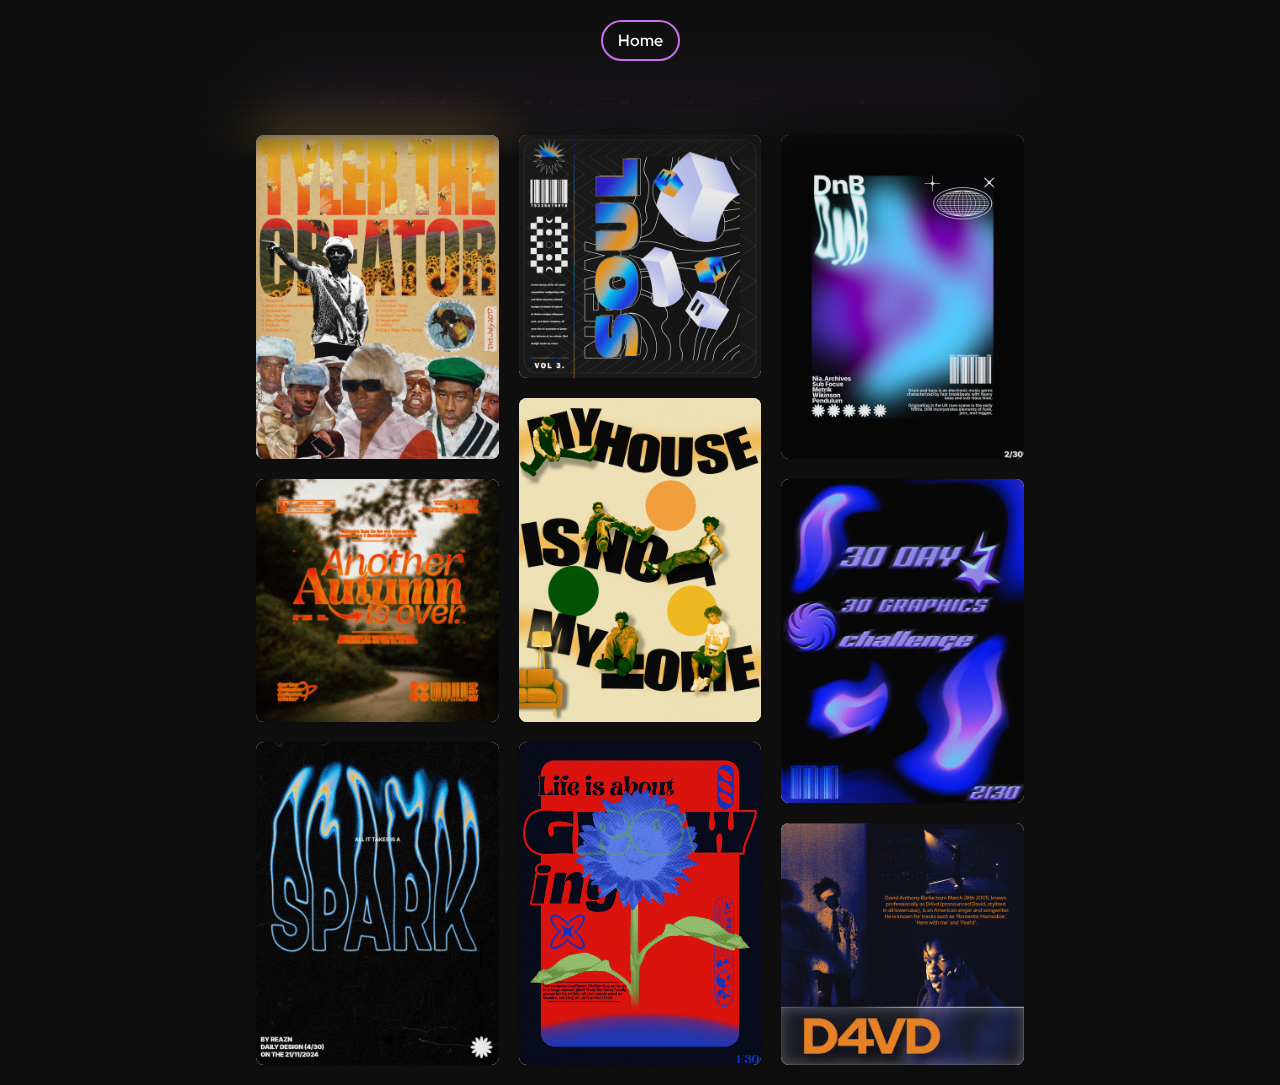
==== Subpages/graphics-design.html @ b3f24124 "initial commit" ====
<!DOCTYPE html>
<html lang="en">
<head>
    <meta charset="UTF-8">
    <meta name="viewport" content="width=device-width, initial-scale=1.0">
    <title>Document</title>
    <link rel="stylesheet" href="../styles.css" />
</head>
<body>
    <header class="header-blur"></header>
    <header>
      <nav>
        <ul>
          <li><a href="../index.html">Home</a></li>
        </ul>
      </nav>    
    </header>

    <div class="gd-container">
        <div class="gd-header">
            <p class="gd-subtitle">In 2024 I've dipped my feet into graphic design mainly, here are some things I've made so far.</p>
        </div>

        <div class="gd-grid">
            <div class="gd-poster-item">
                <img src="/assets/gd/tyler1.png" alt="Poster 1">
            </div>
            <div class="gd-poster-item square">
                <img src="/assets/gd/autumnIsOver.png" alt="Poster 2">
            </div>
            <div class="gd-poster-item">
                <img src="/assets/gd/4of30.png" alt="Poster 3">
            </div>
            <div class="gd-poster-item square">
                <img src="/assets/gd/practice1.png" alt="Poster 4">
            </div>
            <div class="gd-poster-item">
                <img src="/assets/gd/d4vd2.png" alt="Poster 5">
            </div>
            <div class="gd-poster-item">
                <img src="/assets/gd/1of30v2.png" alt="Poster 6">
            </div>
            <div class="gd-poster-item">
                <img src="/assets/gd/3of30.png" alt="Poster 7">
            </div>
            <div class="gd-poster-item">
                <img src="/assets/gd/2of30.png" alt="Poster 8">
            </div>
            <div class="gd-poster-item square">
                <img src="/assets/gd/d4vd1.png" alt="Poster 9">
            </div>
        </div>
    </div>
</body>
</html>
---- styles.css ----
@font-face {
  font-family: "RedHatSemiBold";
  src: url(/assets/fonts/RedHatDisplay-SemiBold.ttf);
}

@font-face {
  font-family: "RedHatLight";
  src: url(/assets/fonts/RedHatDisplay-Light.ttf);
}

body,
html {
  margin: 0;
  padding: 0;
  min-height: 100%;
  font-family: Arial, sans-serif;
  font-size: 10px;
  position: relative;
  overflow-x: hidden;
  background-color: #0f0f0f;
  display: flex;
  flex-direction: column;
}

main {
  flex: 1 0 auto;
}

.header-blur {
  position: fixed;
  top: 0;
  left: 0;
  right: 0;
  height: 120px;
  backdrop-filter: blur(30px);
  -webkit-backdrop-filter: blur(30px);
  background: rgba(15, 15, 15, 0.5);
  mask-image: linear-gradient(
    to bottom,
    rgb(0, 0, 0) 0%,
    rgb(0, 0, 0) 60%,
    transparent 100%
  );
  -webkit-mask-image: linear-gradient(
    to bottom,
    rgb(0, 0, 0) 0%,
    rgb(0, 0, 0) 60%,
    transparent 100%
  );
  z-index: 999;
}

header {
  position: fixed;
  top: 0;
  left: 0;
  width: 100%;
  padding: 20px 0;
  z-index: 1000;
  background: none;
}

.header-container {
  max-width: 1200px;
  margin: 0 auto;
  padding: 0 25px;
}

header nav {
  display: flex;
  justify-content: center;
  width: 100%;
}

header nav ul {
  list-style: none;
  margin: 0;
  padding: 0;
  display: flex;
  gap: 40px;
  background: none;
  flex-wrap: wrap;
  justify-content: center;
}

header nav ul li {
  background-color: rgba(10, 10, 10, 0);
  border: 2.5px solid rgb(203, 110, 240);
  border-radius: 305px;
  padding: 8px 15px;
  position: relative;
  overflow: hidden;
  cursor: pointer;
  transition: background-color 0.3s ease;
}

header nav ul li::before {
  content: "";
  position: absolute;
  top: 0;
  left: -200%;
  width: 200%;
  height: 100%;
  background: linear-gradient(
    120deg,
    transparent,
    rgba(203, 110, 240, 0.74),
    transparent
  );
  transition: left 0.5s;
  z-index: 1;
}

header nav ul li:hover::before {
  left: 100%;
}

header nav ul li:hover {
  background-color: rgba(26, 26, 26, 0.603);
  backdrop-filter: blur(10px);
  -webkit-backdrop-filter: blur(10px);
  box-shadow: 0 0 15px 5px rgba(203, 110, 240, 0.3);
}

header nav ul li a {
  color: white;
  text-decoration: none;
  font-family: "RedHatSemiBold";
  font-size: 1.6em;
  transition: color 0.3s ease;
  position: relative;
  white-space: nowrap;
  z-index: 2;
}

/* Follower and Overlay */
#follower {
  position: fixed;
  width: 400px;
  height: 400px;
  background: linear-gradient(to right, rgb(144, 0, 255), rgb(79, 216, 240));
  border-radius: 50%;
  pointer-events: none;
  z-index: 5;
  backdrop-filter: blur(120px);
  -webkit-backdrop-filter: blur(120px);
  transition: transform 0.15s ease-out, scale 0.2s ease-out,
    visibility 0.1s ease-out;
}

#overlay {
  position: fixed;
  top: 0;
  left: 0;
  width: 100%;
  height: 100%;
  background: rgba(0, 0, 0, 0.26);
  backdrop-filter: blur(120px);
  -webkit-backdrop-filter: blur(120px);
  z-index: 10;
  pointer-events: none;
  transition: transform 0.25s ease-out;
}

/* Button Styles */
.independent-button {
  position: fixed;
  top: 46%;
  left: 75%;
  transform: translateX(-50%);
  width: 200px;
  height: 80px;
  padding: 10px 20px;
  background-color: rgba(10, 10, 10, 0);
  color: white;
  border: 2.5px solid rgb(203, 110, 240);
  border-radius: 305px;
  font-size: 2em;
  cursor: pointer;
  z-index: 900;
  transition: background-color 0.3s ease;
  font-family: "RedHatSemiBold";
  overflow: hidden;
  position: relative;
  /* Added styles for <a> tag */
  text-decoration: none;
  display: flex;
  align-items: center;
  justify-content: center;
  text-align: center;
}

.independent-button::before {
  content: "";
  position: absolute;
  top: 0;
  left: -200%;
  width: 200%;
  height: 100%;
  background: linear-gradient(
    120deg,
    transparent,
    rgba(203, 110, 240, 0.74),
    transparent
  );
  transition: left 0.5s;
  z-index: 1;
}

.independent-button:hover::before {
  left: 100%;
}

.independent-button:hover {
  backdrop-filter: blur(10px);
  -webkit-backdrop-filter: blur(10px);
  box-shadow: 0 0 45px 5px rgba(203, 110, 240, 0.3);
}

/* Section Styles */
.section {
  position: relative;
  display: flex;
  align-items: flex-start;
  justify-content: flex-start;
  height: 100vh;
  overflow: hidden;
  margin: 0;
}

.section .background {
  position: absolute;
  top: 0;
  left: 0;
  width: 100%;
  height: 100%;
  z-index: 0;
}

/* Section 1 */
.section-1 .content {
  position: absolute;
  top: 43%;
  z-index: 10;
  color: white;
  font-size: 2em;
  padding-left: 10%;
  box-sizing: border-box;
  line-height: 3em;
}

.section-1 .background {
  background-color: #0f0f0f;
}

.section-1 .headline {
  font-family: Arial, Helvetica, sans-serif;
  color: rgb(203, 110, 240);
}

.section-1 .description {
  margin-top: 5px;
  font-family: "RedHatLight";
  font-weight: lighter;
}

.section-1 .replacement {
  border-right: 0.05em solid;
  animation: caratteri 1s steps(1) infinite;
  margin-left: 0.2em;
  font-size: 1em;
  font-family: Helvetica, sans-serif;
  font-weight: 600;
}

/* Section 2 */
.section-2 {
  line-height: 1.3em;
  height: 650px;
}

.section-2 .content {
  position: relative;
  top: 17%;
  z-index: 10;
  color: white;
  font-size: 2em;
  padding-left: 10%;
  box-sizing: border-box;
  line-height: 1.5em;
}

.section-2 .background {
  background: rgba(26, 26, 26, 0.603);
  backdrop-filter: blur(10px);
  -webkit-backdrop-filter: blur(10px);
  height: 650px;
  z-index: 10;
}

/* About Button */
/* About Button */
.about-container {
  display: flex;
  justify-content: flex-start;
  align-items: flex-start;
  /* Changed from center to allow more vertical freedom */
  width: 100%;
  max-width: 1400px;
  position: relative;
  margin-right: 400px;
}

.about-text {
  flex: 0 1 auto;
  margin-right: 300px;
  position: relative;
  /* Added position relative */
}

/* About Button */
.about-button {
  background-color: rgba(10, 10, 10, 0);
  border: 2px solid rgb(203, 110, 240);
  border-radius: 305px;
  padding: 12px 35px;
  position: relative;
  overflow: hidden;
  cursor: pointer;
  transition: background-color 0.3s ease;
  display: inline-block;
  transform: scale(0.8);
  margin-top: -40px;
  margin-left: -5%;
  z-index: 2;
}

/* Rest of the styles remain the same */
.about-button::before {
  content: "";
  position: absolute;
  top: 0;
  left: -200%;
  width: 200%;
  height: 100%;
  background: linear-gradient(
    120deg,
    transparent,
    rgba(203, 110, 240, 0.74),
    transparent
  );
  transition: left 0.5s;
  z-index: 1;
}

.about-button:hover::before {
  left: 100%;
}

.about-button:hover {
  background-color: rgba(26, 26, 26, 0.603);
  backdrop-filter: blur(10px);
  -webkit-backdrop-filter: blur(10px);
  box-shadow: 0 0 15px 5px rgba(203, 110, 240, 0.3);
}

.about-button a {
  color: white;
  text-decoration: none;
  font-family: "RedHatSemiBold";
  font-size: 1.2em;
  transition: color 0.3s ease;
  position: relative;
  white-space: nowrap;
  z-index: 2;
}

/* portfolio */
.section-3 .background {
  background-color: #0f0f0f;
}
.section-3 {
  line-height: 1.3em;
  height: 850px; /* Reduced from 100vh to match section 2 and 4 */
}

.section-3 .content {
  position: relative;
  z-index: 10;
  color: white;
  font-size: 2em;
  padding-left: 10%;
  box-sizing: border-box;
  line-height: 1.5em;
  margin-top: 10%;
  z-index: 999;
}

/* contact me*/

.section-4 {
  line-height: 1.3em;
  height: 650px;
}

.section-4 .content {
  position: relative;
  top: 17%;
  z-index: 10;
  color: white;
  font-size: 2em;
  padding-left: 10%;
  box-sizing: border-box;
  line-height: 1.5em;
}

.section-4 .background {
  background: rgba(26, 26, 26, 0.603);
  backdrop-filter: blur(10px);
  -webkit-backdrop-filter: blur(10px);
  height: 650px;
  z-index: 10;
}

/* Discord Status Styles */
.discord-card {
  position: relative;
  width: 400px;
  height: 120px;
  margin-top: 10px;
  overflow: hidden;
  border-radius: 35px;
  border: 2px solid rgba(203, 110, 240, 1);
  box-shadow: inset 0 0 15px 5px rgba(203, 110, 240, 0.3);
  z-index: 20;
}

/* Background GIF */
.discord-card::before {
  content: "";
  position: absolute;
  top: 0;
  left: 0;
  right: 0;
  bottom: 0;
  background-size: cover;
  background-position: center;
  z-index: 1;
  animation: smoothLoop 20s linear infinite;
}

.card-content {
  position: relative;
  background: rgba(20, 20, 20, 0.7);
  backdrop-filter: blur(5px);
  -webkit-backdrop-filter: blur(10px);
  padding: 16px;
  z-index: 2;
}

.profile-content {
  display: flex;
  justify-content: space-between;
  align-items: flex-start;
  gap: 12px;
}

.left-content {
  display: flex;
  gap: 8px;
}

.avatar-wrapper {
  position: relative;
}

.avatar {
  width: 90px;
  height: auto;
  border-radius: 50%;
}

.status-indicator {
  position: absolute;
  bottom: 10px;
  right: 3px;
  width: 20px;
  height: 20px;
  border-radius: 50%;
}

/* Status Colors */
.status-online {
  background-color: #43b581;
}

.status-idle {
  background-color: #faa61a;
}

.status-dnd {
  background-color: #43b581;
}

.status-offline {
  background-color: #747f8d;
}

.user-info {
  display: flex;
  flex-direction: column;
  margin-right: -6px; /* Adjust this value to increase/decrease space */
}

.username {
  font-family: system-ui, -apple-system, BlinkMacSystemFont, "Segoe UI", Roboto,
    Oxygen, Ubuntu, Cantarell, "Open Sans", "Helvetica Neue", sans-serif;
  color: #fff;
  font-size: 24px;
  letter-spacing: 0.02em;
  text-transform: capitalize;
  font-weight: 670;
}

/* Activity Status */
.activity-status {
  font-size: 13px;
  color: #949ba4;
  margin-top: 4px;
  line-height: 1.3;
}

.listening-text {
  font-weight: 600;
  color: #b9bbbe;
}
.spotify-album-art {
  width: 90px;
  height: auto;
  border-radius: 18px;
}

.status-emoji {
  width: 30px; /* Made slightly larger */
  height: auto;
  margin-bottom: 4px; /* Add space between emoji and text */
  display: block; /* Makes it stack vertically */
}

.status-container {
  display: flex;
  flex-direction: column;
  align-items: center;
  text-align: center;
  margin-top: 4px;
}
/* About Container */
.about-container {
  display: flex;
  justify-content: flex-start;
  align-items: center;
  width: 100%;
  max-width: 1400px;
  position: relative;
  margin-right: 400px;
}

.about-text {
  flex: 0 1 auto;
  margin-right: 300px;
}

/* Tag Cloud */
.tagcloud {
  width: 400px;
  height: 400px;
  position: absolute;
  /* right: -200px; */
  right: -25%;
  transform-style: preserve-3d;
  margin-bottom: 3%;
}

.tagcloud--item {
  position: absolute;
  top: 50%;
  left: 50%;
  transform-origin: 50% 50%;
  will-change: transform;
}

.tagcloud img {
  width: 50px;
  height: 50px;
  object-fit: contain;
}

.tagcloud img.sql-icon {
  width: 75px;
  height: 75px;
}

/* Utilities */
.headline {
  font-size: 3em;
  margin: 0;
}

.description {
  font-size: 3em;
  text-transform: uppercase;
  display: flex;
  align-items: center;
}

/* Hide scrollbar */
::-webkit-scrollbar {
  display: none;
}

/* Animations */
@keyframes caratteri {
  50% {
    border-color: transparent;
  }
}

/* Media Queries */
@media (max-width: 768px) {
  header nav ul {
    gap: 20px;
    padding: 0 15px;
  }

  header nav ul li {
    padding: 6px 12px;
  }

  header nav ul li a {
    font-size: 1.4em;
  }

  .info-grid {
    grid-template-columns: 1fr;
  }

  .more-info-content {
    width: 90%;
    padding: 0 15px;
  }
}

/* Updated Footer Styles */
footer {
  background: rgba(26, 26, 26, 0.603);
  backdrop-filter: blur(10px);
  -webkit-backdrop-filter: blur(10px);
  padding: 40px 0 20px 0;
  position: absolute; /* Changed to absolute */
  z-index: 999;
  width: 100%; /* Ensure full width */
  bottom: 0; /* Stick to bottom */
  left: 0; /* Align to left */
}

.footer-content {
  display: flex;
  width: 100%;
  margin-top: 0; /* Remove negative margin */
  margin-bottom: 8px;
  opacity: 1;
}

.footer-left-container {
  width: 50%;
  display: flex;
  justify-content: flex-end;
  /* Align logo to the right */
  padding-right: 20px;
  /* Add some space between containers */
}

.footer-right-container {
  width: 50%;
  display: flex;
  justify-content: flex-start;
  /* Align links to the left */
  padding-left: 10px;
  /* Add some space between containers */
}

.footer-logo {
  width: 90px;
  height: auto;
  opacity: 1;
  transition: all 0.3s ease;
}

.footer-logo:hover {
  opacity: 0.5 !important;
}

.social-links {
  display: flex;
  gap: 30px;
  font-weight: bolder;
  font-size: 1.3em;
}

.social-links a {
  color: rgb(203, 110, 240);
  text-decoration: none;
  font-family: "RedHatLight";
  font-size: 1.4em;
  transition: opacity 0.3s ease;
}

.social-links a:hover {
  opacity: 0.5;
}

.footer-copyright {
  text-align: center;
  color: rgb(203, 110, 240);
  font-family: "RedHatLight";
  font-size: 1.2em;
  padding-top: 10px;
  border-top: 1px solid rgba(203, 110, 240, 0.2);
}

/* Update mobile styles */
@media (max-width: 768px) {
  .footer-content {
    flex-direction: column;
    align-items: center;
  }

  .footer-left-container,
  .footer-right-container {
    width: 100%;
    justify-content: center;
    padding: 10px 0;
  }

  .social-links {
    justify-content: center;
  }
}

/* Empty Section Styles */
.section-5 {
  height: 350px;
  width: 100%;
  position: relative;
}

.section-5 .background {
  position: absolute;
  top: 0;
  left: 0;
  width: 100%;
  height: 100%;
  z-index: 100;
}

/* Ensure container divs don't restrict width */
#section5 {
  width: 100%;
  max-width: none;
}

.cursor-dot {
  width: 5px;
  height: 5px;
  background-color: white;
  position: fixed;
  border-radius: 50%;
  pointer-events: none;
  transition: transform 0.1s, opacity 0.3s ease-out, scale 0.3s ease-out;
  z-index: 9999;
  opacity: 0;
  scale: 0;
}

.cursor-outline {
  width: 30px;
  height: 30px;
  border: 2px solid rgb(203, 110, 240);
  position: fixed;
  border-radius: 50%;
  pointer-events: none;
  transition: all 0.3s ease-out;
  z-index: 9998;
  opacity: 0;
  scale: 0;
}

.cursor-hover .cursor-dot {
  opacity: 1;
  scale: 1;
}

.cursor-hover .cursor-outline {
  opacity: 1;
  scale: 1;
}

.cursor-hover #follower,
.cursor-hover #overlay {
  opacity: 0;
}

a,
button,
.about-button,
header nav ul li,
.independent-button,
footer,
.discord-card {
  cursor: none;
}

#follower.shrinking {
  scale: 0.1;
}

.cursor-dot,
.cursor-outline {
  transition: transform 0.1s, opacity 0.3s ease-out, scale 0.3s ease-out;
}

.scroll-marker {
  position: absolute;
  width: 0;
  height: 0;
  opacity: 0;
  visibility: hidden;
}

#marker-section1 {
  top: 0;
}

#marker-section2 {
  top: 800px;
}

#marker-section3 {
  top: 1500px;
}

#marker-section4 {
  top: 2350px;
}

/* Animated underline styles */
.contact-link {
  position: relative;
  overflow: hidden;
  padding: 3px 8px;
  border-radius: 305px;
  background-color: rgba(10, 10, 10, 0);
  color: inherit;
  text-decoration: none;
  transition: background-color 0.3s ease;
}

/* Animated underline */
.contact-link::after {
  content: "";
  position: absolute;
  left: 8px;
  bottom: 2px;
  width: calc(100% - 16px);
  height: 2px;
  background: rgb(203, 110, 240);
  transform-origin: left;
  transform: scaleX(0);
}

/* Animate in */
.contact-link.line-in::after {
  animation: lineIn 0.6s forwards;
}

/* Animate out */
.contact-link.line-out::after {
  animation: lineOut 0.6s forwards;
}

/* Line animations */
@keyframes lineIn {
  from {
    transform: scaleX(0);
  }
  to {
    transform: scaleX(1);
  }
}

@keyframes lineOut {
  from {
    transform: scaleX(1);
  }
  to {
    transform: scaleX(0);
  }
}

/* Keep existing hover effects */
.contact-link::before {
  content: "";
  position: absolute;
  top: 0;
  left: -200%;
  width: 200%;
  height: 100%;
  transition: left 0.5s;
  z-index: 1;
}

.contact-link:hover::before {
  left: 100%;
}

/* f-Portfolio */

/* Update content alignment in section 3 */
.section-3 .content {
  position: relative;
  z-index: 10;
  color: white;
  font-size: 2em;
  padding-left: 10%;
  box-sizing: border-box;
  line-height: 1.5em;
  margin-top: 10%;
  z-index: 999;
}

/* Portfolio Navigation */
.portfolio-nav {
  display: flex;
  flex-direction: column;
  gap: 25px;
  margin: 40px 0;
  padding-left: 0; /* Remove left padding */
  align-items: flex-start; /* Align items to start */
}

.portfolio-link {
  position: relative;
  color: white;
  font-family: "RedHatLight";
  font-size: 1.2em;
  cursor: none;
  width: fit-content;
  padding: 5px 0; /* Add padding top/bottom only */
}

/* Animated underline */
.portfolio-link::after {
  content: "";
  position: absolute;
  left: 0; /* Align to the left edge */
  bottom: 2px;
  width: 100%; /* Full width */
  height: 2px;
  background: rgb(203, 110, 240);
  transform-origin: left;
  transform: scaleX(0);
  transition: transform 0.3s ease;
}

.portfolio-link:hover::after {
  transform: scaleX(1);
}

/* Active state */
.portfolio-link.active {
  color: rgb(203, 110, 240);
}

.portfolio-link.active::after {
  transform: scaleX(1);
}
/* Portfolio Sections */
.portfolio-sections {
  margin-top: 40px;
  padding: 0 5%;
}

.portfolio-section {
  display: none;
  opacity: 0;
  transition: opacity 0.3s ease;
}

.portfolio-section.active {
  display: block;
  opacity: 1;
}

/* SUBPAGES */
/* SUBPAGES */
/* SUBPAGES */
/* SUBPAGES */
/* SUBPAGES */

/* 
    graphics
    graphics
    graphics 
*/

.gd-container {
    width: 60%;
    margin: 0 auto;
    margin-top: 3%;
}

.gd-header {
    text-align: center;
    margin-bottom: 3rem;
}


.gd-subtitle {
    margin-top: 6%;
    color: rgb(203, 110, 240);
    font-size: 1.8rem;
}

.gd-grid {
    /* Remove display: grid and related properties */
    column-count: 3;
    column-gap: 2rem;
}

.gd-poster-item {
    position: relative;
    background-color: #fff;
    border-radius: 8px;
    overflow: hidden;
    box-shadow: 0 4px 6px rgba(0, 0, 0, 0.1);
    transition: transform 0.3s ease;
    margin-bottom: 2rem; /* Add space between items vertically */
    break-inside: avoid; /* Prevents items from breaking across columns */
    display: block; /* Ensures proper column flow */
}

.gd-poster-item:not(.square) {
    aspect-ratio: 18/24;
}

.gd-poster-item.square {
    aspect-ratio: 1/1;
}

.gd-poster-item:hover {
    transform: translateY(-5px);
}

.gd-poster-item img {
    width: 100%;
    height: 100%; /* Changed from auto to 100% */
    object-fit: cover;
    display: block;
}

/* Responsive design */
@media (max-width: 1200px) {
    .gd-container {
        width: 80%;
    }
}

@media (max-width: 768px) {
    .gd-grid {
        column-count: 2;
    }
}

@media (max-width: 480px) {
    .gd-grid {
        column-count: 1;
    }
    .gd-container {
        width: 90%;
    }
}



/*
  Photography
  Photography
  Photography
*/


.ph-container {
  width: 60%;
  margin: 0 auto;
  margin-top: 3%;
}

.ph-header {
  text-align: center;
  margin-bottom: 3rem;
}

.ph-subtitle {
  margin-top: 6%;
  color: rgb(203, 110, 240);
  font-size: 1.8rem;
}

.ph-grid {
  column-count: 2;
  column-gap: 2rem;
}

.ph-poster-item {
  position: relative;
  background-color: #fff;
  border-radius: 8px;
  overflow: hidden;
  box-shadow: 0 4px 6px rgba(0, 0, 0, 0.1);
  transition: transform 0.3s ease;
  margin-bottom: 2rem;
  break-inside: avoid;
  display: block;
}

.ph-poster-item.vertical {
  aspect-ratio: 2/3;
}

.ph-poster-item.horizontal {
  aspect-ratio: 3/2;
}

.ph-poster-item:hover {
  transform: translateY(-5px);
}

.ph-poster-item img {
  width: 100%;
  height: 100%;
  object-fit: cover;
  display: block;
}

/* Responsive design */
@media (max-width: 1200px) {
  .ph-container {
      width: 80%;
  }
}

@media (max-width: 768px) {
  .ph-grid {
      column-count: 1;
  }
}

@media (max-width: 480px) {
  .ph-container {
      width: 90%;
  }
}
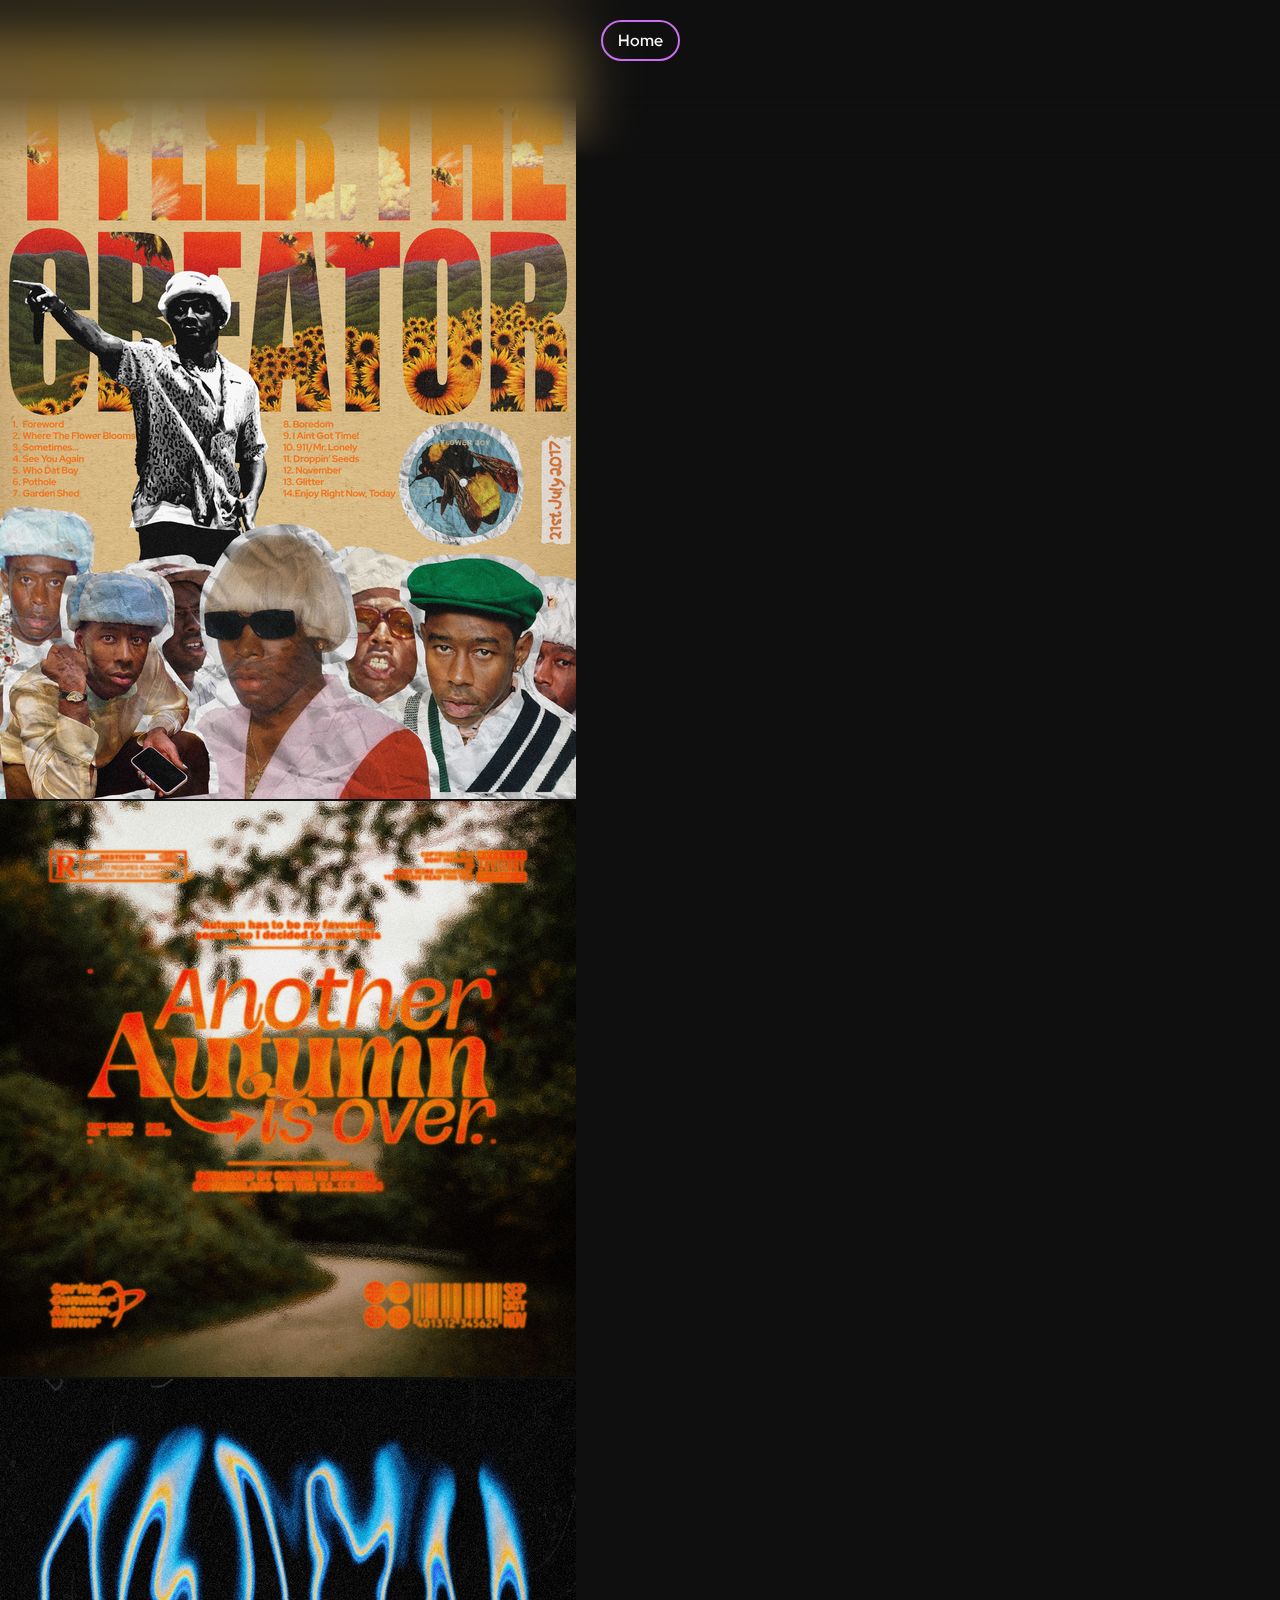
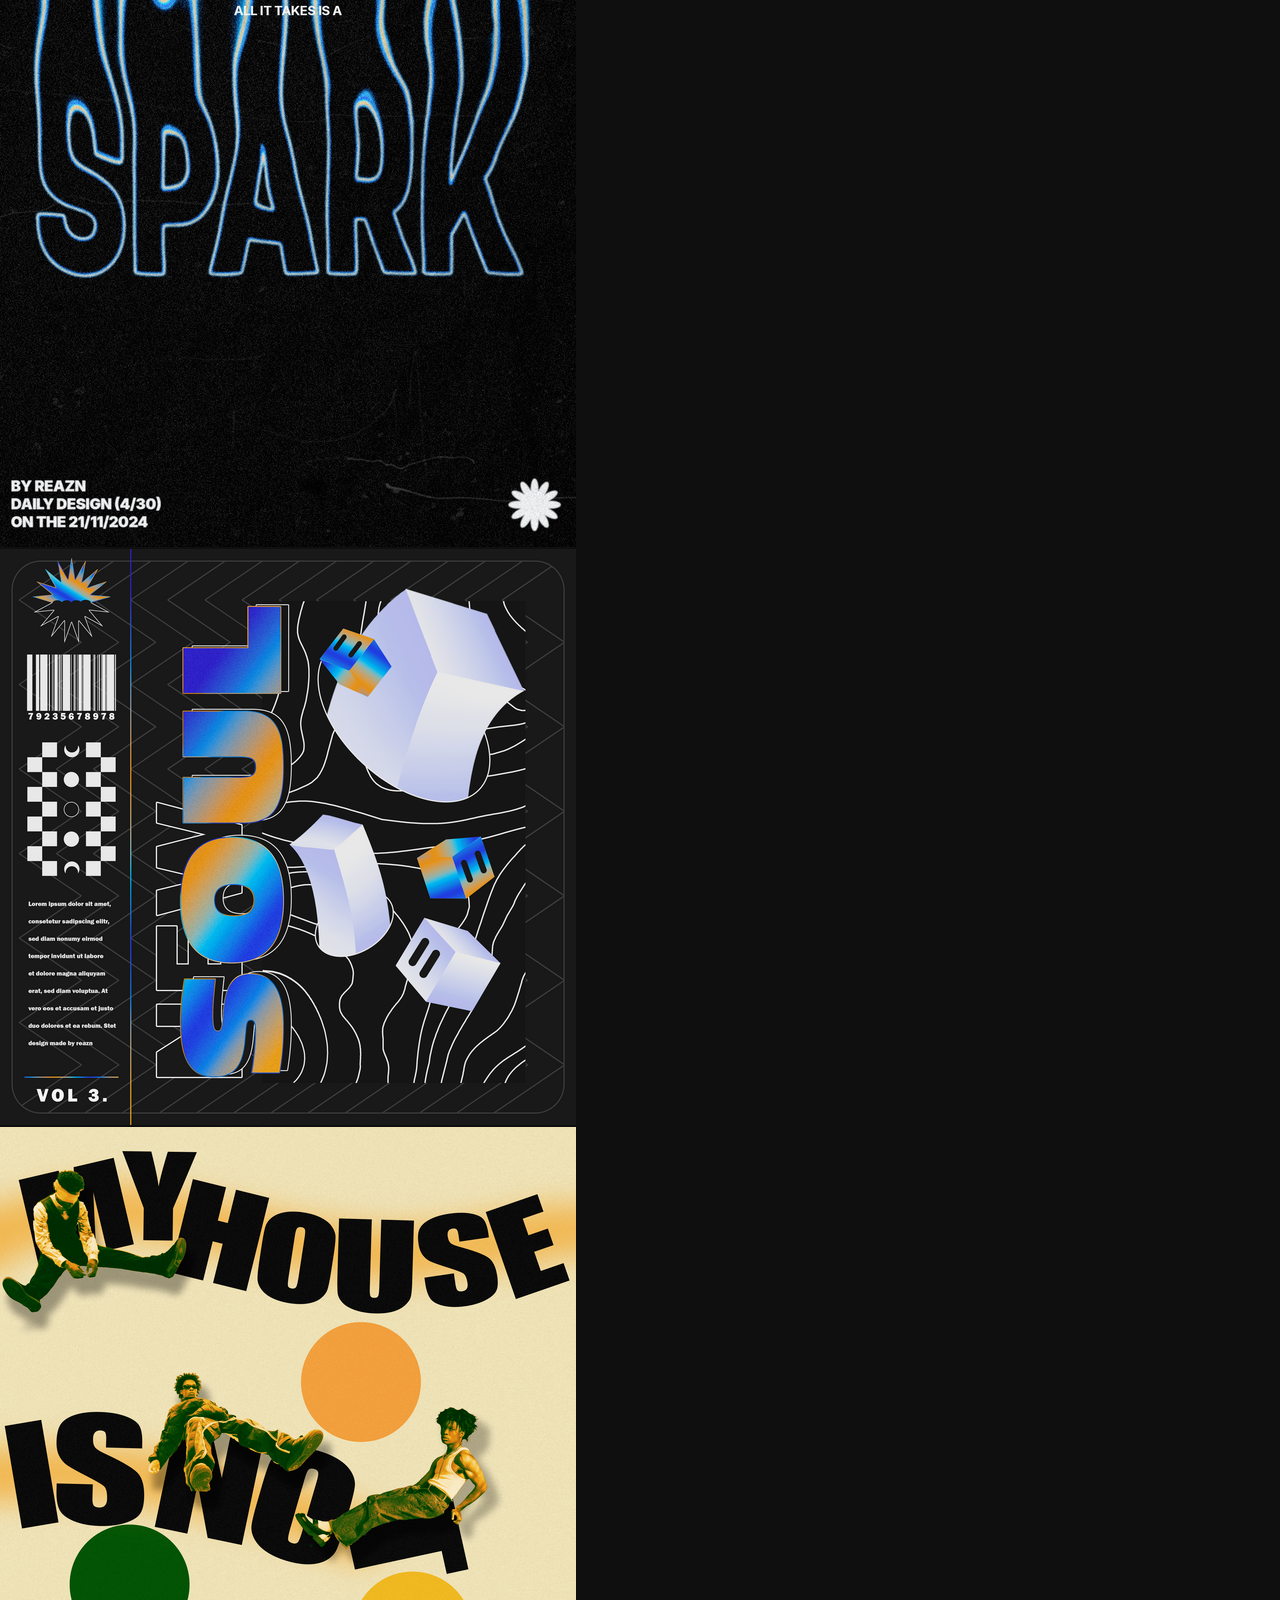
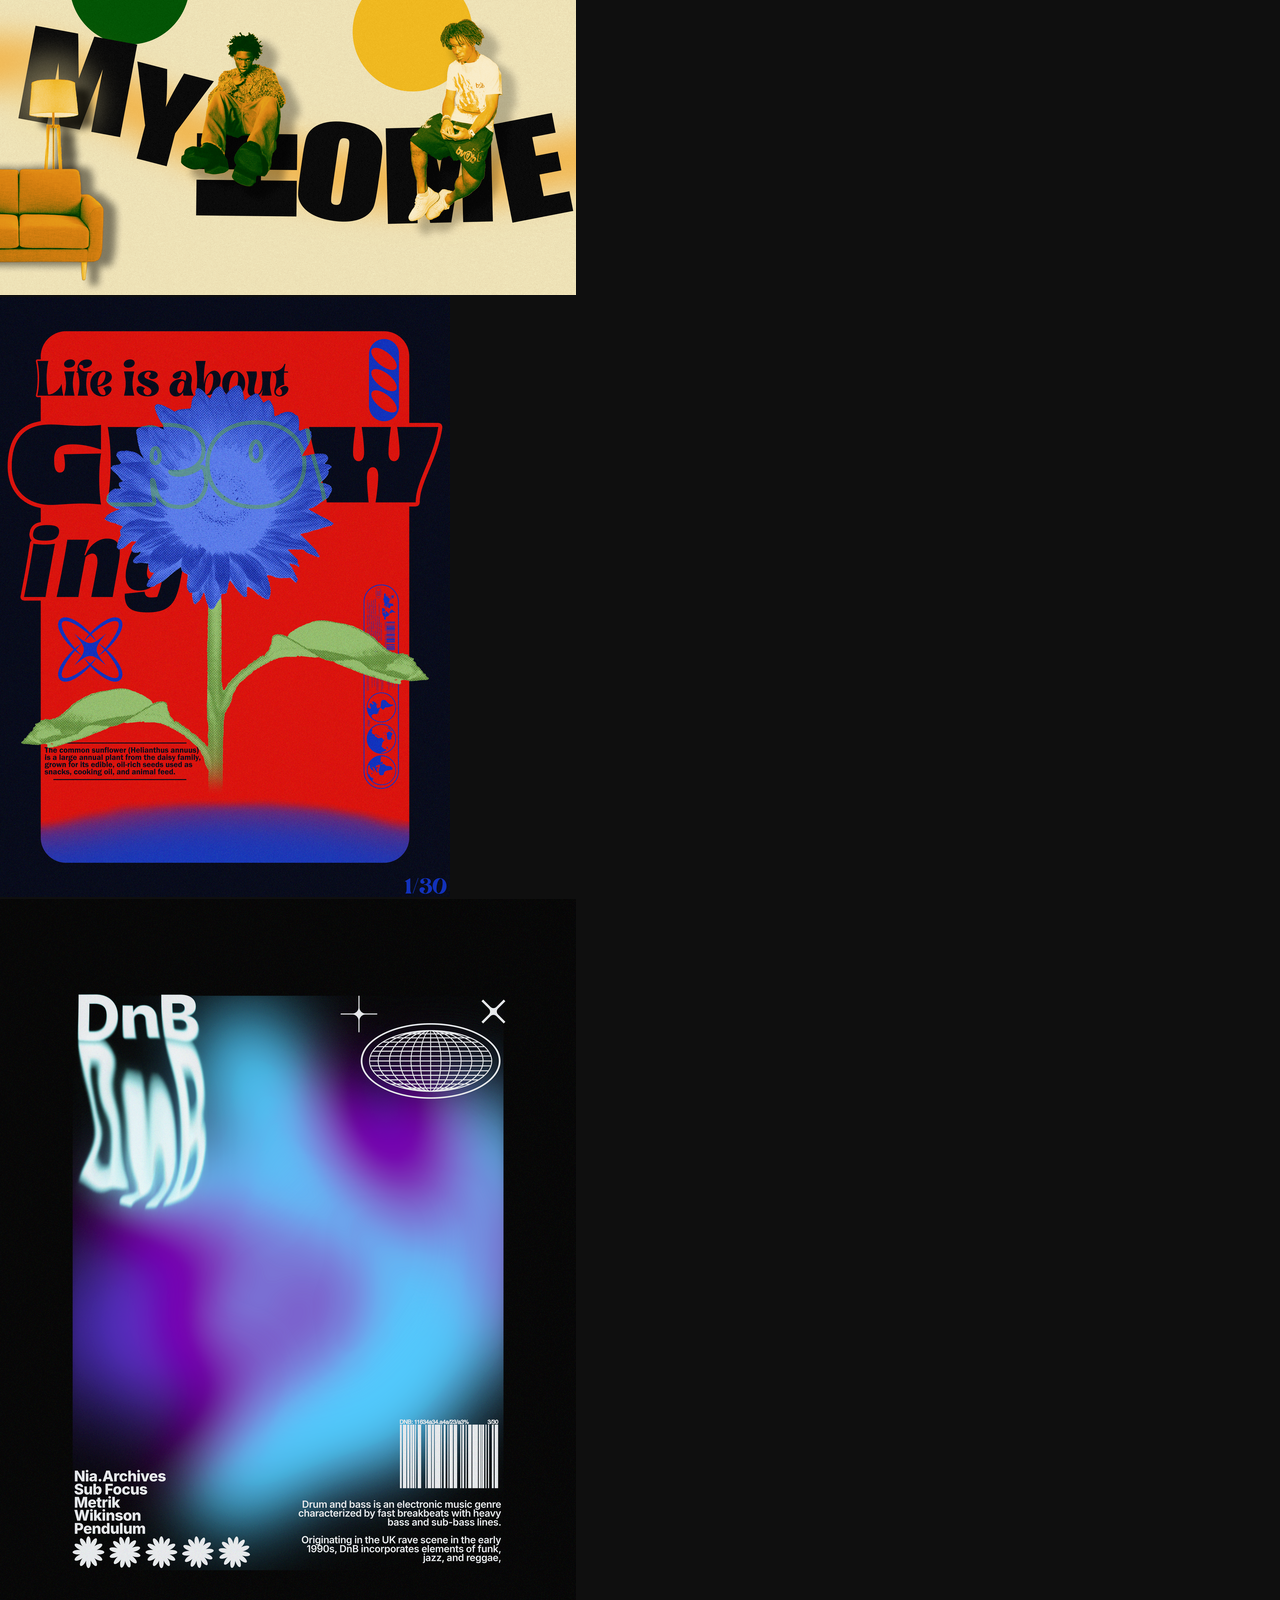
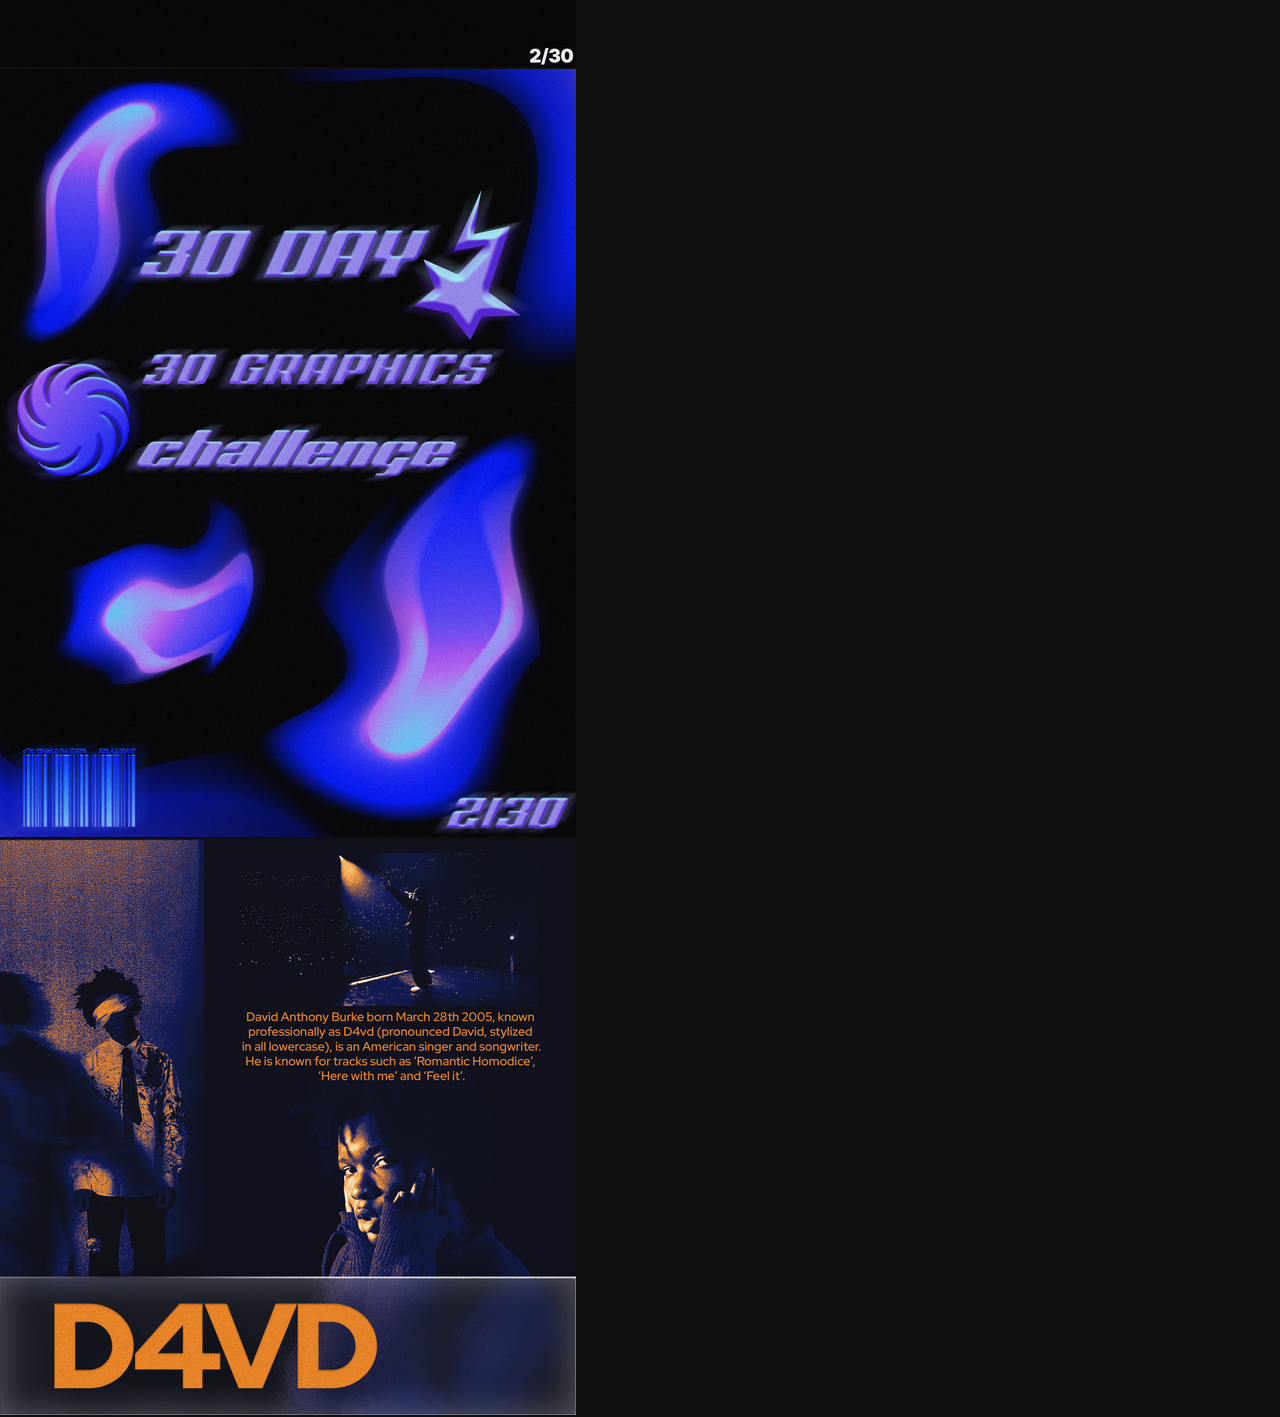
==== commit 7de2a233: "fixed portfolio section" ====
--- a/Subpages/graphics-design.html
+++ b/Subpages/graphics-design.html
@@ -23,31 +23,31 @@
 
         <div class="gd-grid">
             <div class="gd-poster-item">
-                <img src="/assets/gd/tyler1.png" alt="Poster 1">
+                <img src="../assets/gd/tyler1.png" alt="Poster 1">
             </div>
             <div class="gd-poster-item square">
-                <img src="/assets/gd/autumnIsOver.png" alt="Poster 2">
+                <img src="../assets/gd/autumnIsOver.png" alt="Poster 2">
             </div>
             <div class="gd-poster-item">
-                <img src="/assets/gd/4of30.png" alt="Poster 3">
+                <img src="../assets/gd/4of30.png" alt="Poster 3">
             </div>
             <div class="gd-poster-item square">
-                <img src="/assets/gd/practice1.png" alt="Poster 4">
+                <img src="../assets/gd/practice1.png" alt="Poster 4">
             </div>
             <div class="gd-poster-item">
-                <img src="/assets/gd/d4vd2.png" alt="Poster 5">
+                <img src="../assets/gd/d4vd2.png" alt="Poster 5">
             </div>
             <div class="gd-poster-item">
-                <img src="/assets/gd/1of30v2.png" alt="Poster 6">
+                <img src="../assets/gd/1of30v2.png" alt="Poster 6">
             </div>
             <div class="gd-poster-item">
-                <img src="/assets/gd/3of30.png" alt="Poster 7">
+                <img src="../assets/gd/3of30.png" alt="Poster 7">
             </div>
             <div class="gd-poster-item">
-                <img src="/assets/gd/2of30.png" alt="Poster 8">
+                <img src="../assets/gd/2of30.png" alt="Poster 8">
             </div>
             <div class="gd-poster-item square">
-                <img src="/assets/gd/d4vd1.png" alt="Poster 9">
+                <img src="../assets/gd/d4vd1.png" alt="Poster 9">
             </div>
         </div>
     </div>
--- a/styles.css
+++ b/styles.css
@@ -1,11 +1,11 @@
 @font-face {
   font-family: "RedHatSemiBold";
-  src: url(/assets/fonts/RedHatDisplay-SemiBold.ttf);
+  src: url(./assets/fonts/RedHatDisplay-SemiBold.ttf);
 }
 
 @font-face {
   font-family: "RedHatLight";
-  src: url(/assets/fonts/RedHatDisplay-Light.ttf);
+  src: url(./assets/fonts/RedHatDisplay-Light.ttf);
 }
 
 body,
@@ -133,7 +133,7 @@
   z-index: 2;
 }
 
-/* Follower and Overlay */
+
 #follower {
   position: fixed;
   width: 400px;
@@ -145,7 +145,7 @@
   backdrop-filter: blur(120px);
   -webkit-backdrop-filter: blur(120px);
   transition: transform 0.15s ease-out, scale 0.2s ease-out,
-    visibility 0.1s ease-out;
+    visibility 0.1s ease-out, opacity 0.3s ease;
 }
 
 #overlay {
@@ -159,10 +159,37 @@
   -webkit-backdrop-filter: blur(120px);
   z-index: 10;
   pointer-events: none;
-  transition: transform 0.25s ease-out;
-}
-
-/* Button Styles */
+  transition: transform 0.25s ease-out, opacity 0.3s ease;
+}
+
+.preview-window {
+    position: fixed;
+    pointer-events: none;
+    z-index: 9999;
+    top: 0;
+    left: 0;
+    width: 100vw;
+    height: 100vh;
+}
+
+.preview-window img {
+    max-width: 250px;
+    height: auto;
+    border-radius: 10px;
+    box-shadow: 0 0 20px rgba(203, 110, 240, 0.5);
+    opacity: 0;
+    transition: opacity 0.3s ease, transform 0.2s ease;
+    transform: scale(0.95) translate(-50%, -50%);
+    position: fixed;
+    pointer-events: none;
+}
+
+.preview-window img.visible {
+    opacity: 1;
+    transform: scale(1) translate(-50%, -50%);
+    box-shadow: none;
+}
+
 .independent-button {
   position: fixed;
   top: 46%;
@@ -182,7 +209,7 @@
   font-family: "RedHatSemiBold";
   overflow: hidden;
   position: relative;
-  /* Added styles for <a> tag */
+ 
   text-decoration: none;
   display: flex;
   align-items: center;
@@ -217,7 +244,7 @@
   box-shadow: 0 0 45px 5px rgba(203, 110, 240, 0.3);
 }
 
-/* Section Styles */
+
 .section {
   position: relative;
   display: flex;
@@ -237,7 +264,7 @@
   z-index: 0;
 }
 
-/* Section 1 */
+
 .section-1 .content {
   position: absolute;
   top: 43%;
@@ -273,7 +300,7 @@
   font-weight: 600;
 }
 
-/* Section 2 */
+
 .section-2 {
   line-height: 1.3em;
   height: 650px;
@@ -298,15 +325,15 @@
   z-index: 10;
 }
 
-/* About Button */
-/* About Button */
+
+
 .about-container {
   display: flex;
   justify-content: flex-start;
   align-items: flex-start;
-  /* Changed from center to allow more vertical freedom */
-  width: 100%;
-  max-width: 1400px;
+ 
+  width: 100%;
+  max-width: 2000px;
   position: relative;
   margin-right: 400px;
 }
@@ -315,10 +342,10 @@
   flex: 0 1 auto;
   margin-right: 300px;
   position: relative;
-  /* Added position relative */
-}
-
-/* About Button */
+ 
+}
+
+
 .about-button {
   background-color: rgba(10, 10, 10, 0);
   border: 2px solid rgb(203, 110, 240);
@@ -335,7 +362,7 @@
   z-index: 2;
 }
 
-/* Rest of the styles remain the same */
+
 .about-button::before {
   content: "";
   position: absolute;
@@ -375,13 +402,13 @@
   z-index: 2;
 }
 
-/* portfolio */
+
 .section-3 .background {
   background-color: #0f0f0f;
 }
 .section-3 {
   line-height: 1.3em;
-  height: 850px; /* Reduced from 100vh to match section 2 and 4 */
+  height: 1600px;
 }
 
 .section-3 .content {
@@ -390,13 +417,22 @@
   color: white;
   font-size: 2em;
   padding-left: 10%;
+  padding-right: 0;
   box-sizing: border-box;
-  line-height: 1.5em;
-  margin-top: 10%;
+  line-height: 1.3em;
+  margin-top: 5%;
   z-index: 999;
-}
-
-/* contact me*/
+  width: 100%;
+  max-width: 2000px;
+  margin-right: auto;
+  margin-left: auto;
+}
+
+.section-3 .content h1 {
+  font-size: 2em;
+  margin-bottom: 20px;
+}
+
 
 .section-4 {
   line-height: 1.3em;
@@ -422,7 +458,7 @@
   z-index: 10;
 }
 
-/* Discord Status Styles */
+
 .discord-card {
   position: relative;
   width: 400px;
@@ -435,7 +471,7 @@
   z-index: 20;
 }
 
-/* Background GIF */
+
 .discord-card::before {
   content: "";
   position: absolute;
@@ -489,7 +525,7 @@
   border-radius: 50%;
 }
 
-/* Status Colors */
+
 .status-online {
   background-color: #43b581;
 }
@@ -509,7 +545,7 @@
 .user-info {
   display: flex;
   flex-direction: column;
-  margin-right: -6px; /* Adjust this value to increase/decrease space */
+  margin-right: -6px;
 }
 
 .username {
@@ -522,7 +558,7 @@
   font-weight: 670;
 }
 
-/* Activity Status */
+
 .activity-status {
   font-size: 13px;
   color: #949ba4;
@@ -541,10 +577,10 @@
 }
 
 .status-emoji {
-  width: 30px; /* Made slightly larger */
+  width: 30px;
   height: auto;
-  margin-bottom: 4px; /* Add space between emoji and text */
-  display: block; /* Makes it stack vertically */
+  margin-bottom: 4px;
+  display: block;
 }
 
 .status-container {
@@ -554,13 +590,13 @@
   text-align: center;
   margin-top: 4px;
 }
-/* About Container */
+
 .about-container {
   display: flex;
   justify-content: flex-start;
-  align-items: center;
-  width: 100%;
-  max-width: 1400px;
+  align-items: flex-start;
+  width: 100%;
+  max-width: 2000px;
   position: relative;
   margin-right: 400px;
 }
@@ -570,12 +606,12 @@
   margin-right: 300px;
 }
 
-/* Tag Cloud */
+
 .tagcloud {
   width: 400px;
   height: 400px;
   position: absolute;
-  /* right: -200px; */
+ 
   right: -25%;
   transform-style: preserve-3d;
   margin-bottom: 3%;
@@ -600,7 +636,7 @@
   height: 75px;
 }
 
-/* Utilities */
+
 .headline {
   font-size: 3em;
   margin: 0;
@@ -613,19 +649,19 @@
   align-items: center;
 }
 
-/* Hide scrollbar */
+
 ::-webkit-scrollbar {
   display: none;
 }
 
-/* Animations */
+
 @keyframes caratteri {
   50% {
     border-color: transparent;
   }
 }
 
-/* Media Queries */
+
 @media (max-width: 768px) {
   header nav ul {
     gap: 20px;
@@ -650,43 +686,40 @@
   }
 }
 
-/* Updated Footer Styles */
+
 footer {
   background: rgba(26, 26, 26, 0.603);
   backdrop-filter: blur(10px);
   -webkit-backdrop-filter: blur(10px);
   padding: 40px 0 20px 0;
-  position: absolute; /* Changed to absolute */
+  position: absolute;
   z-index: 999;
-  width: 100%; /* Ensure full width */
-  bottom: 0; /* Stick to bottom */
-  left: 0; /* Align to left */
+  width: 100%;
+  bottom: 0;
+  left: 0;
 }
 
 .footer-content {
   display: flex;
   width: 100%;
-  margin-top: 0; /* Remove negative margin */
+  margin-top: 0;
   margin-bottom: 8px;
   opacity: 1;
+  padding-left: 6%;
 }
 
 .footer-left-container {
-  width: 50%;
+  width: 42%;
   display: flex;
   justify-content: flex-end;
-  /* Align logo to the right */
   padding-right: 20px;
-  /* Add some space between containers */
 }
 
 .footer-right-container {
-  width: 50%;
+  width: 58%;
   display: flex;
   justify-content: flex-start;
-  /* Align links to the left */
   padding-left: 10px;
-  /* Add some space between containers */
 }
 
 .footer-logo {
@@ -728,11 +761,12 @@
   border-top: 1px solid rgba(203, 110, 240, 0.2);
 }
 
-/* Update mobile styles */
+
 @media (max-width: 768px) {
   .footer-content {
     flex-direction: column;
     align-items: center;
+    padding-left: 0;
   }
 
   .footer-left-container,
@@ -747,7 +781,7 @@
   }
 }
 
-/* Empty Section Styles */
+
 .section-5 {
   height: 350px;
   width: 100%;
@@ -763,7 +797,7 @@
   z-index: 100;
 }
 
-/* Ensure container divs don't restrict width */
+
 #section5 {
   width: 100%;
   max-width: none;
@@ -853,7 +887,7 @@
   top: 2350px;
 }
 
-/* Animated underline styles */
+
 .contact-link {
   position: relative;
   overflow: hidden;
@@ -865,7 +899,7 @@
   transition: background-color 0.3s ease;
 }
 
-/* Animated underline */
+
 .contact-link::after {
   content: "";
   position: absolute;
@@ -878,17 +912,17 @@
   transform: scaleX(0);
 }
 
-/* Animate in */
+
 .contact-link.line-in::after {
   animation: lineIn 0.6s forwards;
 }
 
-/* Animate out */
+
 .contact-link.line-out::after {
   animation: lineOut 0.6s forwards;
 }
 
-/* Line animations */
+
 @keyframes lineIn {
   from {
     transform: scaleX(0);
@@ -907,7 +941,7 @@
   }
 }
 
-/* Keep existing hover effects */
+
 .contact-link::before {
   content: "";
   position: absolute;
@@ -923,29 +957,15 @@
   left: 100%;
 }
 
-/* f-Portfolio */
-
-/* Update content alignment in section 3 */
-.section-3 .content {
-  position: relative;
-  z-index: 10;
-  color: white;
-  font-size: 2em;
-  padding-left: 10%;
-  box-sizing: border-box;
-  line-height: 1.5em;
-  margin-top: 10%;
-  z-index: 999;
-}
-
-/* Portfolio Navigation */
+
+
+
 .portfolio-nav {
   display: flex;
-  flex-direction: column;
-  gap: 25px;
+  gap: 40px;
   margin: 40px 0;
-  padding-left: 0; /* Remove left padding */
-  align-items: flex-start; /* Align items to start */
+  padding-left: 0;
+  align-items: flex-start;
 }
 
 .portfolio-link {
@@ -953,18 +973,34 @@
   color: white;
   font-family: "RedHatLight";
   font-size: 1.2em;
-  cursor: none;
+  cursor: pointer;
   width: fit-content;
-  padding: 5px 0; /* Add padding top/bottom only */
-}
-
-/* Animated underline */
-.portfolio-link::after {
+  padding: 5px 0;
+  text-decoration: none;
+}
+
+span.portfolio-link.active {
+  color: rgb(203, 110, 240);
+  cursor: default;
+}
+
+span.portfolio-link.active::after {
   content: "";
   position: absolute;
-  left: 0; /* Align to the left edge */
+  left: 0;
   bottom: 2px;
-  width: 100%; /* Full width */
+  width: 100%;
+  height: 2px;
+  background: rgb(203, 110, 240);
+  transform: scaleX(1);
+}
+
+a.portfolio-link::after {
+  content: "";
+  position: absolute;
+  left: 0;
+  bottom: 2px;
+  width: 100%;
   height: 2px;
   background: rgb(203, 110, 240);
   transform-origin: left;
@@ -972,201 +1008,145 @@
   transition: transform 0.3s ease;
 }
 
-.portfolio-link:hover::after {
+a.portfolio-link:hover::after {
   transform: scaleX(1);
 }
 
-/* Active state */
-.portfolio-link.active {
-  color: rgb(203, 110, 240);
-}
-
-.portfolio-link.active::after {
-  transform: scaleX(1);
-}
-/* Portfolio Sections */
 .portfolio-sections {
   margin-top: 40px;
-  padding: 0 5%;
-}
-
-.portfolio-section {
-  display: none;
+  padding: 0;
+  width: 90%;
+  margin-left: 0;
+}
+
+.projects-list {
+  width: 100%;
+  padding: 20px 0;
+  position: relative;
+  z-index: 100;
+  max-width: none;
+  display: flex;
+  flex-direction: column;
+  gap: 0;
+}
+
+.projects-list p {
+  font-size: 1.2em;
+  margin-bottom: 40px;
+  color: white;
+}
+
+.project {
+  margin-bottom: 0;
+  cursor: none;
+  position: relative;
+  padding: 30px 0;
+  border-bottom: 2px solid rgba(203, 110, 240, 0.2);
+  transition: border-color 0.3s ease;
+  width: 100%;
+}
+
+.project:last-child {
+  border-bottom: none;
+  padding-bottom: 250px;
+}
+
+.project:hover + .project {
+  border-top-color: rgba(203, 110, 240, 0.5);
+}
+
+.project h2,
+.project p,
+.tags {
+  padding-right: 0;
+  max-width: 100%;
+}
+
+.project h2 {
+  color: rgb(203, 110, 240);
+  font-size: 1.4em;
+  margin-bottom: 8px;
+}
+
+.project p {
+  color: white;
+  font-size: 0.9em;
+  margin-bottom: 8px;
+  line-height: 1.4;
+}
+
+.preview-window img {
+  cursor: none;
+}
+
+
+.preview-window img.rotate-left {
+  transform: rotate(-5deg);
+}
+
+.preview-window img.rotate-right {
+  transform: rotate(5deg);
+}
+
+
+@media (max-width: 768px) {
+  .projects-list {
+      padding: 20px;
+  }
+
+  .preview-window img {
+      max-width: 200px;
+      max-height: 200px;
+  }
+}
+
+
+.project:hover ~ .preview-window img {
+  cursor: none;
+}
+
+
+
+body.hide-cursor {
+  cursor: none;
+}
+
+
+.preview-window img {
+  cursor: none;
+}
+
+.tags {
+  display: flex;
+  gap: 12px;
+  flex-wrap: wrap;
+  margin-top: 20px;
+}
+
+.tags span {
+  background: rgba(203, 110, 240, 0.1);
+  border: 1px solid rgba(203, 110, 240, 0.3);
+  color: rgb(203, 110, 240);
+  padding: 8px 16px;
+  border-radius: 25px;
+  font-size: 0.75em;
+  font-family: "RedHatSemiBold";
+  letter-spacing: 0.5px;
+  transition: all 0.3s ease;
+  backdrop-filter: blur(5px);
+  -webkit-backdrop-filter: blur(5px);
+  box-shadow: 0 2px 10px rgba(203, 110, 240, 0.1);
+}
+
+.tags span:hover {
+  background: rgba(203, 110, 240, 0.2);
+  border-color: rgba(203, 110, 240, 0.6);
+  transform: translateY(-2px);
+  box-shadow: 0 4px 15px rgba(203, 110, 240, 0.2);
+}
+
+/* Remove the box-shadow from follower when preview is visible */
+#follower.preview-visible {
   opacity: 0;
-  transition: opacity 0.3s ease;
-}
-
-.portfolio-section.active {
-  display: block;
-  opacity: 1;
-}
-
-/* SUBPAGES */
-/* SUBPAGES */
-/* SUBPAGES */
-/* SUBPAGES */
-/* SUBPAGES */
-
-/* 
-    graphics
-    graphics
-    graphics 
-*/
-
-.gd-container {
-    width: 60%;
-    margin: 0 auto;
-    margin-top: 3%;
-}
-
-.gd-header {
-    text-align: center;
-    margin-bottom: 3rem;
-}
-
-
-.gd-subtitle {
-    margin-top: 6%;
-    color: rgb(203, 110, 240);
-    font-size: 1.8rem;
-}
-
-.gd-grid {
-    /* Remove display: grid and related properties */
-    column-count: 3;
-    column-gap: 2rem;
-}
-
-.gd-poster-item {
-    position: relative;
-    background-color: #fff;
-    border-radius: 8px;
-    overflow: hidden;
-    box-shadow: 0 4px 6px rgba(0, 0, 0, 0.1);
-    transition: transform 0.3s ease;
-    margin-bottom: 2rem; /* Add space between items vertically */
-    break-inside: avoid; /* Prevents items from breaking across columns */
-    display: block; /* Ensures proper column flow */
-}
-
-.gd-poster-item:not(.square) {
-    aspect-ratio: 18/24;
-}
-
-.gd-poster-item.square {
-    aspect-ratio: 1/1;
-}
-
-.gd-poster-item:hover {
-    transform: translateY(-5px);
-}
-
-.gd-poster-item img {
-    width: 100%;
-    height: 100%; /* Changed from auto to 100% */
-    object-fit: cover;
-    display: block;
-}
-
-/* Responsive design */
-@media (max-width: 1200px) {
-    .gd-container {
-        width: 80%;
-    }
-}
-
-@media (max-width: 768px) {
-    .gd-grid {
-        column-count: 2;
-    }
-}
-
-@media (max-width: 480px) {
-    .gd-grid {
-        column-count: 1;
-    }
-    .gd-container {
-        width: 90%;
-    }
-}
-
-
-
-/*
-  Photography
-  Photography
-  Photography
-*/
-
-
-.ph-container {
-  width: 60%;
-  margin: 0 auto;
-  margin-top: 3%;
-}
-
-.ph-header {
-  text-align: center;
-  margin-bottom: 3rem;
-}
-
-.ph-subtitle {
-  margin-top: 6%;
-  color: rgb(203, 110, 240);
-  font-size: 1.8rem;
-}
-
-.ph-grid {
-  column-count: 2;
-  column-gap: 2rem;
-}
-
-.ph-poster-item {
-  position: relative;
-  background-color: #fff;
-  border-radius: 8px;
-  overflow: hidden;
-  box-shadow: 0 4px 6px rgba(0, 0, 0, 0.1);
-  transition: transform 0.3s ease;
-  margin-bottom: 2rem;
-  break-inside: avoid;
-  display: block;
-}
-
-.ph-poster-item.vertical {
-  aspect-ratio: 2/3;
-}
-
-.ph-poster-item.horizontal {
-  aspect-ratio: 3/2;
-}
-
-.ph-poster-item:hover {
-  transform: translateY(-5px);
-}
-
-.ph-poster-item img {
-  width: 100%;
-  height: 100%;
-  object-fit: cover;
-  display: block;
-}
-
-/* Responsive design */
-@media (max-width: 1200px) {
-  .ph-container {
-      width: 80%;
-  }
-}
-
-@media (max-width: 768px) {
-  .ph-grid {
-      column-count: 1;
-  }
-}
-
-@media (max-width: 480px) {
-  .ph-container {
-      width: 90%;
-  }
+  visibility: hidden;
 }